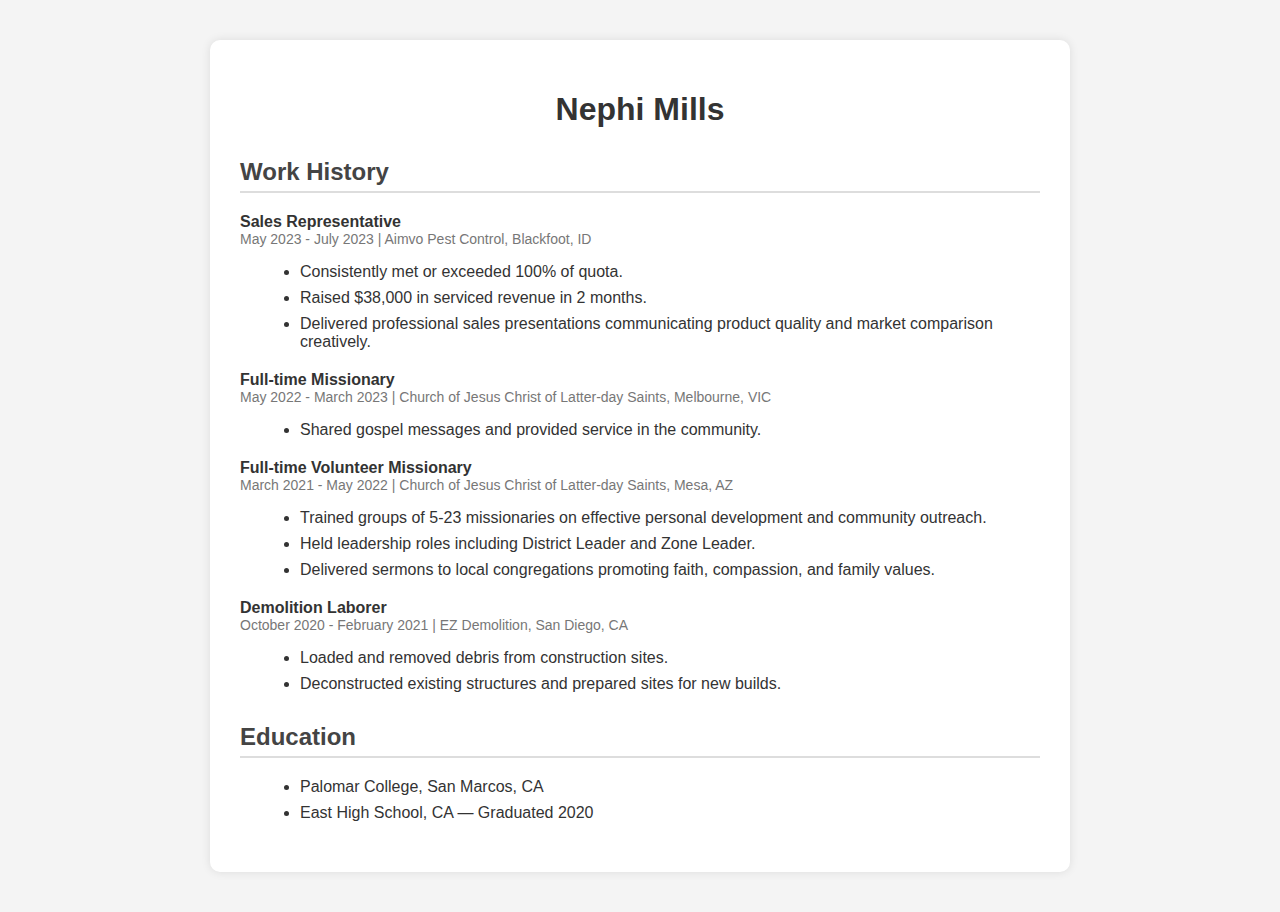
==== resume1.html @ 06b7dbcc "Add files via upload" ====
<!DOCTYPE html>
<html lang="en">
<head>
  <meta charset="UTF-8">
  <title>Resume</title>
  <style>
    body {
      font-family: 'Segoe UI', Tahoma, Geneva, Verdana, sans-serif;
      margin: 0;
      padding: 40px;
      background-color: #f4f4f4;
      color: #333;
    }

    .container {
      max-width: 800px;
      margin: auto;
      background: #fff;
      padding: 30px;
      border-radius: 10px;
      box-shadow: 0 0 10px rgba(0,0,0,0.1);
    }
    .container:hover {
        font-family: 'Times New Roman', Times, serif;
        background-color: beige;
    }

    h1 {
      text-align: center;
      margin-bottom: 30px;
      font-size: 32px;
    }

    h2 {
      color: #444;
      border-bottom: 2px solid #ddd;
      padding-bottom: 5px;
      margin-top: 30px;
    }

    ul {
      list-style-type: disc;
      margin-left: 20px;
      margin-bottom: 20px;
    }

    li {
      margin-bottom: 8px;
    }

    .job-title {
      font-weight: bold;
    }

    .date-location {
      color: #777;
      font-size: 14px;
      margin-bottom: 5px;
    }
  </style>
</head>
<body>

<div class="container">
  <h1>Nephi Mills</h1>

  <h2>Work History</h2>

  <div>
    <div class="job-title">Sales Representative</div>
    <div class="date-location">May 2023 - July 2023 | Aimvo Pest Control, Blackfoot, ID</div>
    <ul>
      <li>Consistently met or exceeded 100% of quota.</li>
      <li>Raised $38,000 in serviced revenue in 2 months.</li>
      <li>Delivered professional sales presentations communicating product quality and market comparison creatively.</li>
    </ul>
  </div>

  <div>
    <div class="job-title">Full-time Missionary</div>
    <div class="date-location">May 2022 - March 2023 | Church of Jesus Christ of Latter-day Saints, Melbourne, VIC</div>
    <ul>
      <li>Shared gospel messages and provided service in the community.</li>
    </ul>
  </div>

  <div>
    <div class="job-title">Full-time Volunteer Missionary</div>
    <div class="date-location">March 2021 - May 2022 | Church of Jesus Christ of Latter-day Saints, Mesa, AZ</div>
    <ul>
      <li>Trained groups of 5-23 missionaries on effective personal development and community outreach.</li>
      <li>Held leadership roles including District Leader and Zone Leader.</li>
      <li>Delivered sermons to local congregations promoting faith, compassion, and family values.</li>
    </ul>
  </div>

  <div>
    <div class="job-title">Demolition Laborer</div>
    <div class="date-location">October 2020 - February 2021 | EZ Demolition, San Diego, CA</div>
    <ul>
      <li>Loaded and removed debris from construction sites.</li>
      <li>Deconstructed existing structures and prepared sites for new builds.</li>
    </ul>
  </div>

  <h2>Education</h2>

  <ul>
    <li>Palomar College, San Marcos, CA</li>
    <li>East High School, CA — Graduated 2020</li>
  </ul>

</div>

</body>
</html>
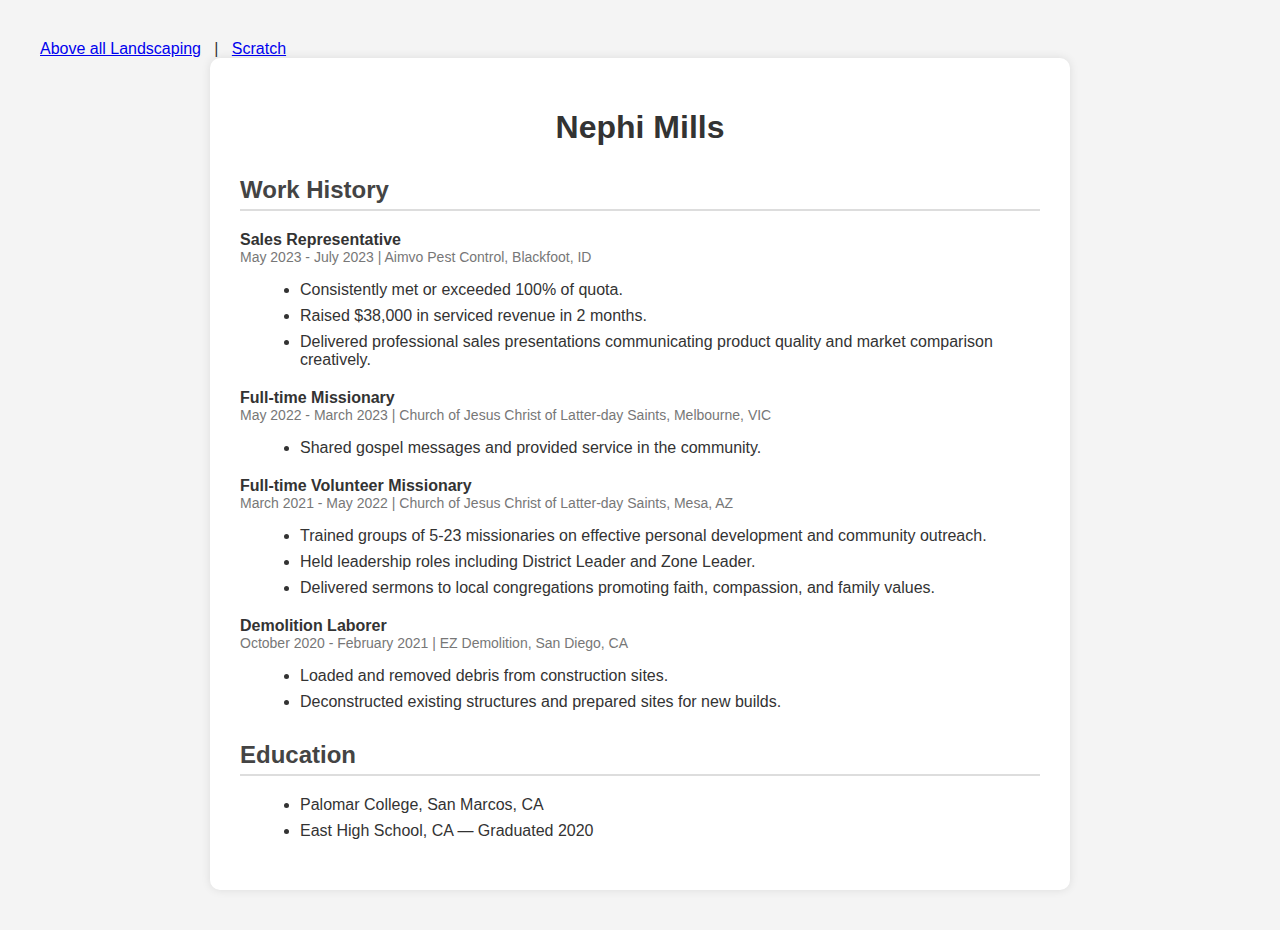
==== commit a0832915: "Add files via upload" ====
--- a/resume1.html
+++ b/resume1.html
@@ -1,5 +1,7 @@
 <!DOCTYPE html>
 <html lang="en">
+    <a href="root.html">Above all Landscaping</a> &nbsp; | &nbsp;
+    <a href="index.html">Scratch</a>
 <head>
   <meta charset="UTF-8">
   <title>Resume</title>
